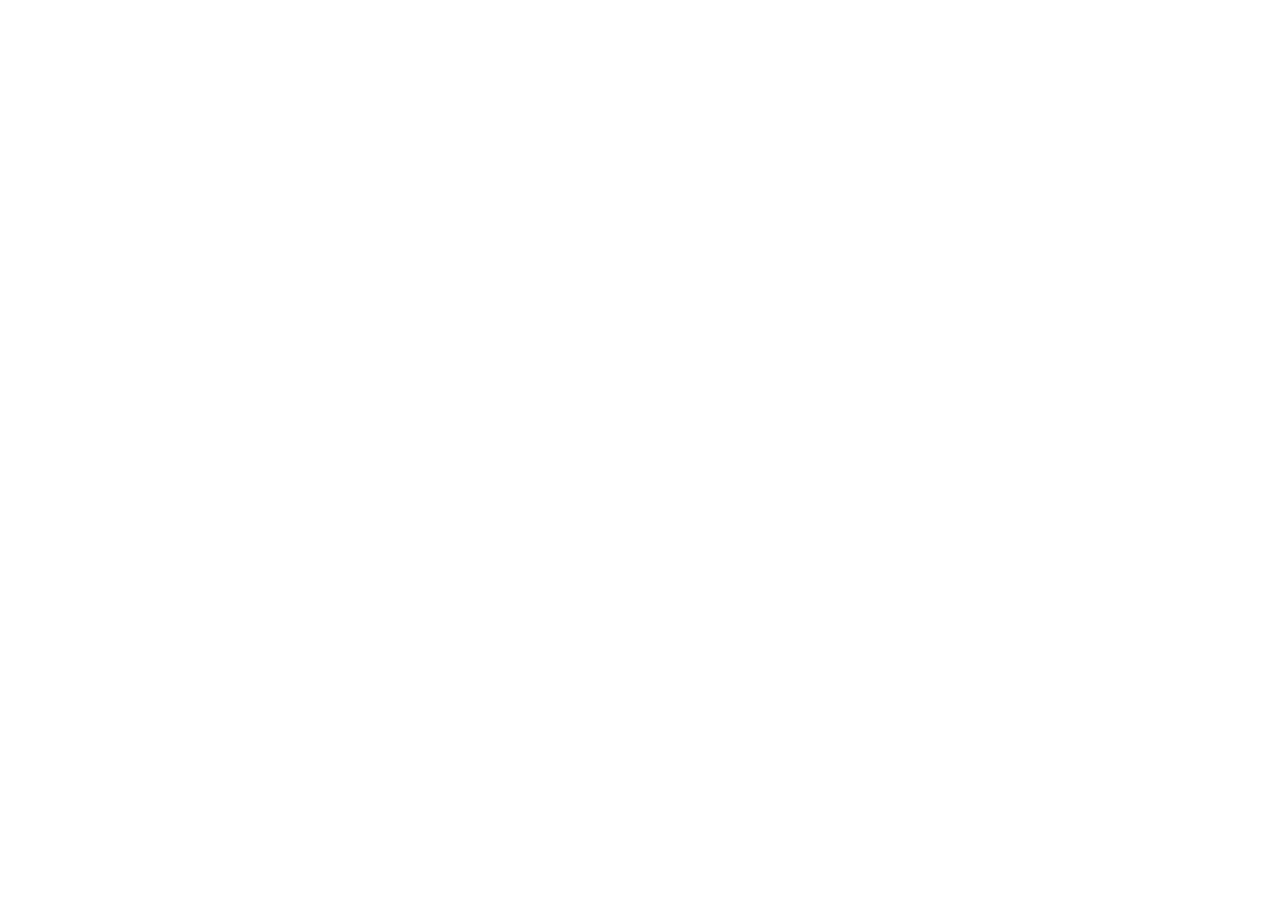
==== index.html @ 313dd2a9 "testes" ====
<!DOCTYPE html>
<html lang="pt-br">

<head>
    <meta charset="UTF-8">
    <meta name="viewport" content="width=device-width, initial-scale=1.0">
    <title>Pimbolas</title>
    <link rel="stylesheet" href="/css/style.css">
</head>

<body>
    <div class="loading">
        <div class="loading-bg"></div>
        <svg class="svg-pimbolas-logo" width="565" height="240" viewBox="0 0 565 240" fill="none"
            xmlns="http://www.w3.org/2000/svg">
            <g id="pimbolas">
                <path id="sublinhado" class="draw-me"
                    d="M495.898 0H503.847L508.433 0.611465L520.968 4.28025L524.943 5.80892L528.612 7.94904L533.198 11.6178L536.561 14.3694L540.535 18.0382L543.592 21.0955L546.65 25.0701L549.096 28.7389L552.459 33.6306L557.045 40.6624L559.796 45.2484L561.631 50.1401L562.854 55.3376L564.382 64.5096V69.4013L560.713 81.3248L558.573 85.2994L554.599 90.1911L553.682 91.414H553.07V92.0255L549.401 94.7771L542.981 98.7516L537.784 100.586L536.561 101.809L536.255 102.42L536.561 105.478L538.089 110.675L540.229 119.541L542.064 127.49L544.204 137.885L545.733 146.752L546.344 152.866V159.592L545.733 169.07L544.204 176.408L541.452 185.58L539.006 192L536.255 196.892L532.892 201.172L529.223 205.452L525.554 209.427L520.662 214.318L515.465 218.293L509.35 222.573L504.459 225.325L499.873 227.771L494.369 229.911L487.949 231.439L477.554 233.274L470.217 233.885H463.491L455.541 233.274L446.675 231.439L438.726 228.994L432.306 225.936L427.108 222.879L423.134 219.822L420.382 217.987L419.465 217.682H417.019L405.707 219.822H399.592L394.395 219.21L383.694 217.682L365.045 214.624L358.013 212.79L348.841 210.038L344.866 207.898H343.032L341.197 209.121L337.529 212.178L330.497 216.764L325.605 219.516L322.548 221.045L313.987 224.102L305.427 225.936L298.395 227.159L290.446 228.076H279.134L268.127 226.242L260.178 224.408L256.815 223.796L254.981 224.713L251.618 228.382L249.783 230.522L245.197 233.885L240.611 236.637L236.637 238.166L227.465 240H223.185L215.541 237.86L209.121 235.72L204.841 232.968L200.866 229.605L198.726 227.465L195.363 222.268L192.306 216.764L191.694 216.153H189.86L188.331 217.376L186.803 219.21L183.134 221.962L177.631 225.325L174.879 226.548L166.624 228.076L164.484 228.382H160.51L155.618 227.159L147.669 224.713L146.14 224.102H143.083L136.968 227.771L132.382 229.605L124.739 231.134L120.153 231.439L114.65 230.522L105.172 227.771L101.503 225.936L97.5287 223.185H95.0828L91.7198 225.019L87.1338 227.465L81.6306 229.299L73.9873 230.828L68.7898 231.439L65.7325 231.134L58.7006 229.299L53.1975 227.465L50.1401 225.936L46.1656 222.879L42.1911 219.21L40.051 216.764L36.6879 211.261L34.8535 206.675L32.7134 194.752L31.4904 186.191L30.5733 175.185L29.6561 168.153L27.8217 144.306L27.2102 129.936L26.9045 120.764L26.293 112.204L25.9873 99.9745L25.0701 98.4459L21.4013 96.9172L17.7325 95.0828L12.8408 91.1083L9.47771 88.3567L7.03185 85.9108L3.97452 81.3248L2.44586 78.2675L1.22293 72.7643L0 66.0382V62.0637L1.8344 54.7261L4.28026 46.7771L5.80892 44.0255L9.17198 39.7452L12.2293 36.9936L16.8153 33.9363L21.0955 31.7962L25.6815 30.2675L33.9363 28.1274L51.3631 24.7643L73.3758 22.0127L83.7707 21.0955L87.7452 20.4841L91.414 20.1783L101.503 19.8726L107.312 20.4841L114.65 21.4013L121.376 22.6242L127.49 24.1529L133.911 26.293L140.637 29.3503L144.917 32.1019L147.975 34.5478L151.032 37.2994L153.478 39.4395L155.618 41.8853L158.064 44.9427L161.427 50.1401L162.955 51.6688L163.567 51.9745L168.764 52.2803L175.185 53.8089L178.242 54.7261H180.688L182.217 53.1975L184.357 48.3057L187.414 40.051L189.248 35.465L192 31.4904L195.363 27.8217L198.42 25.0701L203.312 22.0127L207.287 20.4841L214.93 18.9554L217.07 18.6497H222.268L227.159 19.2611L235.414 21.707H238.166L241.529 19.8726L245.503 17.4268L247.949 16.5096L254.675 15.2866H259.873L263.541 14.9809L268.433 16.2038L273.019 17.7325L277.911 20.7898L281.274 23.2357L282.497 23.8471H284.637L287.083 22.6242L291.669 19.8726L299.006 15.8981L304.51 14.0637L314.599 12.2293L317.656 11.9236H323.771L329.58 13.1465L342.42 17.121L347.312 19.5669L351.592 22.0127L355.261 24.7643L357.707 26.293L359.541 26.5987L363.21 24.7643L367.796 22.0127L372.076 20.7898L380.026 19.2611L385.834 18.9554L391.643 20.1783L398.369 22.3185L402.65 24.4586L406.93 27.8217L409.07 29.3503L411.516 29.6561L417.325 27.8217L425.274 26.293H428.331L435.669 28.1274L443.924 30.879H445.758L447.898 29.0446L450.344 25.6815L454.319 20.7898L458.905 16.2038L462.268 13.4522L467.771 9.78344L472.662 7.03185L480.306 3.66879L485.198 2.14013L495.898 0Z"
                    fill="black" />
                <path id="Vector"
                    d="M496.204 22.6243H502.93L509.045 23.8472L513.631 25.3759L517.3 27.516L520.357 29.9618L524.943 33.9364L527.083 36.0765L532.281 43.7198L536.255 49.5287L539.007 54.1147L540.841 59.0064L541.453 61.758V68.1784L540.536 71.2357L538.701 74.2931L536.561 76.4332L533.504 78.2676L530.446 79.1848H525.555L521.274 77.6561L518.217 75.2103L515.465 72.1529L513.325 68.4841L511.185 63.5924L506.905 57.172L505.071 55.0319V54.4205L503.542 53.809L502.93 53.5033H500.179L498.039 54.7262L496.816 56.5606L496.51 57.4778V61.758L497.427 66.9555L502.013 77.6561L504.153 81.9364L507.516 91.1084L511.185 100.586L514.243 108.841L516.688 117.401L520.969 134.522L522.192 140.637L523.109 147.975L523.415 153.172V159.898L523.109 166.319L522.497 171.21L520.663 177.019L518.523 181.911L515.771 186.803L512.102 191.083L509.657 193.834L507.211 195.975L504.153 198.726L498.65 202.701L493.453 205.758L488.561 207.898L483.975 209.427L477.555 210.65L470.829 211.261H463.491L457.376 210.65L449.733 209.121L444.841 206.981L440.561 204.535L437.198 202.395L432.918 198.726L430.166 194.752L428.943 191.694L428.637 188.026L429.249 184.663L430.778 181.605L433.835 178.548L436.892 177.325L438.421 177.019H442.395L445.758 178.242L452.179 181.605L454.013 182.828L458.905 184.051H464.408L469.606 183.134L473.274 181.605L478.472 178.548L482.141 175.185L485.198 170.905L488.561 164.484L489.784 159.592L490.395 154.089V147.057L489.478 140.026L487.644 132.382L484.586 125.962L483.669 123.516L482.141 123.822L474.497 127.185L467.16 129.936L462.879 131.159H461.962L463.185 136.662L465.325 144L465.631 145.529V149.809L464.714 153.478L462.879 156.841L460.739 159.287L457.988 160.815L456.459 161.427L454.625 161.733H451.567L447.593 160.51L444.841 158.981L442.701 157.147L440.561 153.784L439.338 149.809L437.504 141.86L437.198 140.026V136.968L429.555 139.108L426.803 140.331L426.497 141.248L425.886 149.503L424.969 154.089L423.134 157.758L421.3 159.898L418.243 162.038L416.102 162.955L414.574 163.261H409.988L406.319 161.733L403.567 159.287L401.427 155.006V147.975L402.344 136.051L404.485 115.567L406.319 99.9746L408.459 85.9109L413.045 61.1466L414.268 57.172L416.102 54.1147L417.325 52.5861L420.383 50.4459L423.746 49.223L425.274 48.9173H427.72L431.389 49.8345L434.752 51.9746L436.892 54.7262L438.727 58.395L444.536 73.3759L449.427 86.2166L452.179 93.5542L455.848 105.478L456.765 107.312L458.905 108.229L461.962 107.618L470.523 104.255L473.58 102.726L472.969 101.198L469.3 94.1657L465.937 88.3568L462.879 82.5478L461.351 78.5733L460.128 73.3759L459.822 70.6243V60.8408L460.739 54.4205L461.962 49.8345L465.631 42.8026L468.688 38.5224L472.357 34.2421L476.026 31.1848L480.306 28.4332L484.586 26.2931L489.784 24.1529L496.204 22.6243Z"
                    fill="#FEFEFE" />
                <path id="Vector_2"
                    d="M91.414 42.8025H103.949L113.121 44.0254L118.93 44.9426L123.822 46.4713L128.713 48.6114L132.688 51.0573L136.662 54.4203L140.025 58.3948L142.471 62.3694L144 65.4267L145.834 71.5413L146.446 74.5987L147.363 85.605V90.8025L146.14 99.0573L144.917 104.255L143.389 108.229L140.637 112.815L137.58 116.79L134.522 119.847L129.019 123.822L124.127 126.573L120.764 128.102L107.618 132.382L99.6688 134.522L93.5541 135.745L88.0509 136.357L87.1338 136.662L86.828 141.554V147.669L87.7452 169.07L88.0509 179.465V194.446L86.828 198.42L84.9936 201.478L82.8535 203.924L79.7962 206.064L75.8217 207.592L71.2357 208.51H67.5669L63.8981 207.592L60.8408 205.758L58.0892 203.006L56.2548 199.338L55.3376 195.363L54.1146 184.357L51.9745 164.484L50.4459 144.306L49.5287 120.764L48.9172 113.121V100.28L49.2229 92.9426V86.828L48.6115 77.9617H36.6879L31.4904 76.4331L28.4331 74.9044L25.0701 71.5413L23.2357 67.8726L22.9299 66.9554V61.7579L24.1529 57.4776L26.9045 54.4203L31.7962 51.9745L41.8853 49.2229L53.8089 47.0827L67.8726 45.2484L82.5478 43.7197L91.414 42.8025Z"
                    fill="#FEFEFE" />
                <path id="Vector_3"
                    d="M216.765 41.2739H219.822L224.714 41.8854L228.689 44.0255L231.134 46.4714L232.969 50.1402L233.58 52.586L233.886 55.6434L237.249 155.618L238.778 201.172V204.535L238.166 208.204L236.332 211.873L233.886 214.624L229.606 216.764L226.243 217.376L221.963 216.764L217.682 214.624L215.542 212.484L214.013 209.121L213.096 206.369L212.179 198.115L211.568 186.191L210.65 172.433L210.039 161.427L209.733 158.675L208.816 141.248L208.205 131.771L207.899 129.019L205.759 129.325L202.701 132.688L200.561 135.134L197.81 136.968L193.224 138.497H190.778L185.58 137.274L182.217 135.134L180.689 132.994L180.383 132.076L178.548 131.771L177.326 132.994L176.408 148.28L174.574 193.529L173.963 198.42L172.74 200.866L170.599 203.312L168.154 204.841L164.791 205.758H161.733L158.37 204.841L155.007 203.006L152.867 200.866L151.033 197.809L150.115 195.057L149.81 192.917L149.504 186.497V176.102L149.81 170.293L150.421 152.866L150.727 145.223L151.644 131.465L152.867 108.229L153.478 103.032L154.701 84.3822L155.924 81.0191L157.759 78.5733L160.205 76.4332L163.262 75.2102L164.791 74.9045H167.542L171.517 76.1274L177.02 80.4077L180.383 84.3822L183.134 86.2166L185.58 87.1338H189.861L192.001 86.5223L194.752 83.465L195.975 81.0191L200.256 69.4013L206.982 51.6688L208.51 47.3886L210.345 44.637L212.791 42.4969L214.931 41.5797L216.765 41.2739Z"
                    fill="#FEFEFE" />
                <path id="Vector_4"
                    d="M258.344 38.2166L262.625 38.5223L265.376 39.7452L267.822 41.5796L269.656 43.7197L271.797 48.6115L273.325 54.1146L274.242 62.0637L275.771 76.1274L279.746 106.701L280.051 108.841L282.497 110.369L285.249 110.981L295.644 111.592L302.676 112.815L308.79 114.65L314.905 117.096L319.797 119.541L324.383 122.293L327.746 125.045L331.72 128.713L334.472 131.771L338.446 137.274L341.198 143.083L342.727 148.892L343.032 151.338V158.064L342.115 164.178L339.669 171.516L336.918 177.631L334.472 182.217L331.72 185.885L328.969 188.943L326.523 191.083L324.994 192.306L322.854 194.752L319.797 197.197L314.905 199.643L310.625 201.478L304.816 203.312L298.701 204.535L293.198 205.146L287.695 205.452H284.026L275.465 204.841L267.822 203.312L261.707 201.478L258.956 200.255L257.121 198.726L254.981 194.446L254.064 190.166L253.147 180.382L251.618 161.427L251.007 147.363L249.478 124.127L247.949 99.0573L246.727 81.0191L245.809 65.7325V51.0573L247.032 46.1656L249.172 43.1083L251.313 40.9681L255.593 38.828L258.344 38.2166Z"
                    fill="#FEFEFE" />
                <path id="Vector_5"
                    d="M380.026 41.8853H385.835L389.503 43.1082L392.255 44.9426L394.395 46.777L396.23 49.8343L397.452 52.8916L397.758 54.4203V59.312L396.535 76.7388L395.007 90.4967L392.866 108.229L391.032 125.962L389.809 149.503L388.586 163.567V166.318L395.924 168.764L406.319 170.293L411.21 171.516L414.573 173.656L416.714 176.102L418.242 179.159L418.854 182.216L418.548 186.191L417.325 189.554L415.185 192.611L412.433 195.057L409.07 196.586L406.319 197.197H402.038L390.115 195.974L370.548 192.917L363.21 191.388L359.236 190.166L356.79 188.025L355.261 184.051L354.65 179.771V174.573L356.79 147.974L358.013 135.439L358.624 130.548L359.542 122.599L360.459 112.204L362.293 96.3056L363.516 87.1337L364.739 74.9044L365.656 62.0636L366.573 55.0318L368.102 51.0572L369.937 47.9999L372.994 44.9426L376.663 42.8025L380.026 41.8853Z"
                    fill="#FEFEFE" />
                <path id="Vector_6"
                    d="M315.211 34.5479H323.465L328.357 35.7708L333.249 37.6052L338.14 40.051L341.504 42.4969L344.561 45.2485L346.701 47.3886L350.37 52.8918L352.816 57.7835L354.039 61.758L354.956 67.567V74.2931L354.344 78.8791L353.121 83.1593L350.675 88.051L348.535 91.1084L344.867 95.0829L342.115 97.8345L336.918 101.198L331.109 103.949L326.828 105.478L322.242 106.395H317.656L311.847 105.478L306.344 103.643L299.312 100.28L295.644 97.8345L293.198 95.6944L289.835 91.1084L287.389 85.9109L285.554 80.102L284.637 75.8217L284.332 72.4587V68.7899L284.943 63.8982L286.777 57.4778L289.223 51.6689L291.669 48.3058L294.421 45.2485L298.701 41.8854L302.981 39.1338L308.179 36.3822L311.542 35.1593L315.211 34.5479Z"
                    fill="#FEFEFE" />
                <path id="Vector_7"
                    d="M114.956 139.108H119.542L124.128 140.637L126.574 142.777L128.102 145.223L129.631 148.892L131.465 155.006L132.688 162.956L134.217 174.573L134.523 178.854L134.828 195.057L134.217 199.643L132.994 202.089L129.325 206.064L125.351 208.204L124.128 208.51H118.319L114.344 207.287L111.287 205.147L109.147 202.701L107.618 199.338L106.701 195.363L106.089 189.554L104.255 174.573L103.644 168.764L103.338 158.675V154.089L103.949 149.503L105.172 146.14L107.618 142.777L110.37 140.943L114.039 139.414L114.956 139.108Z"
                    fill="#FEFEFE" />
                <path id="Vector_8"
                    d="M96.6123 67.5669L101.198 67.8726L105.173 69.0956L108.536 70.93L112.205 74.293L114.345 77.6561L115.873 82.2421V88.6624L114.651 92.637L113.428 95.0828L110.676 98.4459L107.924 100.586L104.867 102.115L101.81 103.032L97.5295 103.338L93.8607 102.726L89.8862 101.197L87.1346 99.6688L84.383 97.2229L81.6314 92.9427L80.4085 89.2739L80.1028 87.4395V83.465L81.02 79.4905L83.1601 75.2102L85.9117 72.1529L88.6633 70.0128L92.0264 68.4841L94.1665 67.8726L96.6123 67.5669Z"
                    fill="black" />
                <path id="Vector_9"
                    d="M290.14 137.58H294.42L299.312 138.803L302.675 140.637L305.121 142.777L307.261 145.223L309.401 149.503L310.318 153.478V156.841L309.401 161.121L307.261 165.401L304.509 168.459L301.758 170.599L298.395 172.127L293.503 173.045L289.223 172.739L285.248 171.516L281.579 169.376L278.216 166.013L276.076 162.344L274.853 157.758V152.866L276.076 148.28L277.911 144.917L280.968 141.554L284.331 139.414L287.388 138.191L290.14 137.58Z"
                    fill="black" />
                <path id="Vector_10"
                    d="M318.574 56.5605L321.937 56.8663L325.3 58.0892L328.051 59.9236L330.192 62.3695L331.72 65.7325L332.332 68.4841V71.5414L331.415 75.2102L329.886 77.9618L327.44 80.7134L324.383 82.5478L321.325 83.465H316.739L312.765 82.2421L309.708 80.1019L307.567 77.6561L306.039 74.5988L305.427 72.1529V68.7898L306.344 65.1211L307.873 62.3695L310.013 59.9236L313.376 57.7835L316.128 56.8663L318.574 56.5605Z"
                    fill="black" />
                <path id="Vector_11"
                    d="M426.802 93.0254H431.694L434.752 94.2483L437.503 96.6942L439.032 99.14L439.643 101.28V105.56L438.42 108.618L436.586 111.064L434.14 112.898L432 113.815H427.108L424.051 112.592L421.605 110.452L419.771 107.701L419.159 105.866V100.669L420.382 97.6114L422.522 95.1655L424.968 93.6369L426.802 93.0254Z"
                    fill="black" />
            </g>
        </svg>
    </div>

    <script src="https://cdn.jsdelivr.net/npm/gsap@3.14.1/dist/gsap.min.js"></script>
    <script src="https://cdn.jsdelivr.net/npm/gsap@3.14.1/dist/DrawSVGPlugin.min.js"></script>
    <script src="https://unpkg.com/lenis@1.3.17/dist/lenis.min.js"></script> 
    <script src="/js/index.js"></script>
    <script src="/js/gsap.js"></script>
</body>

</html>
---- css/style.css ----
* {
    margin: 0;
    padding: 0;
    box-sizing: border-box;
}

:root {
    --blue-base: #1e7bc6;
}

.loading {
    width: 100%;
    height: 100%;
    position: fixed;
    z-index: 1000;
    background-color: var(--blue-base);
    display: flex;
    align-items: center;
    justify-content: center;
    overflow: hidden;
}

/* camada do fundo */
.loading-bg {
    position: absolute;
    inset: 0;
    background-image: url("/img/balls-pattern.png");
    background-repeat: repeat;
    background-size: 2000px 2000px; /* ajuste conforme o pattern */
    opacity: 0.15;
    animation: bg-scroll 20s linear infinite;
    z-index: 0;
}

/* SVG sempre acima */
.svg-pimbolas-logo {
    position: relative;
    z-index: 1;
}

@keyframes bg-scroll {
    from { background-position: 0 0; }
    to   { background-position: 0 4000px; }
}

@keyframes fade-out {
    from {opacity: 1;}
    to {opacity: 0;}
}

.fade-out {
    animation: fade-out 1s ease;
}

.hidden {
    display: none;
}
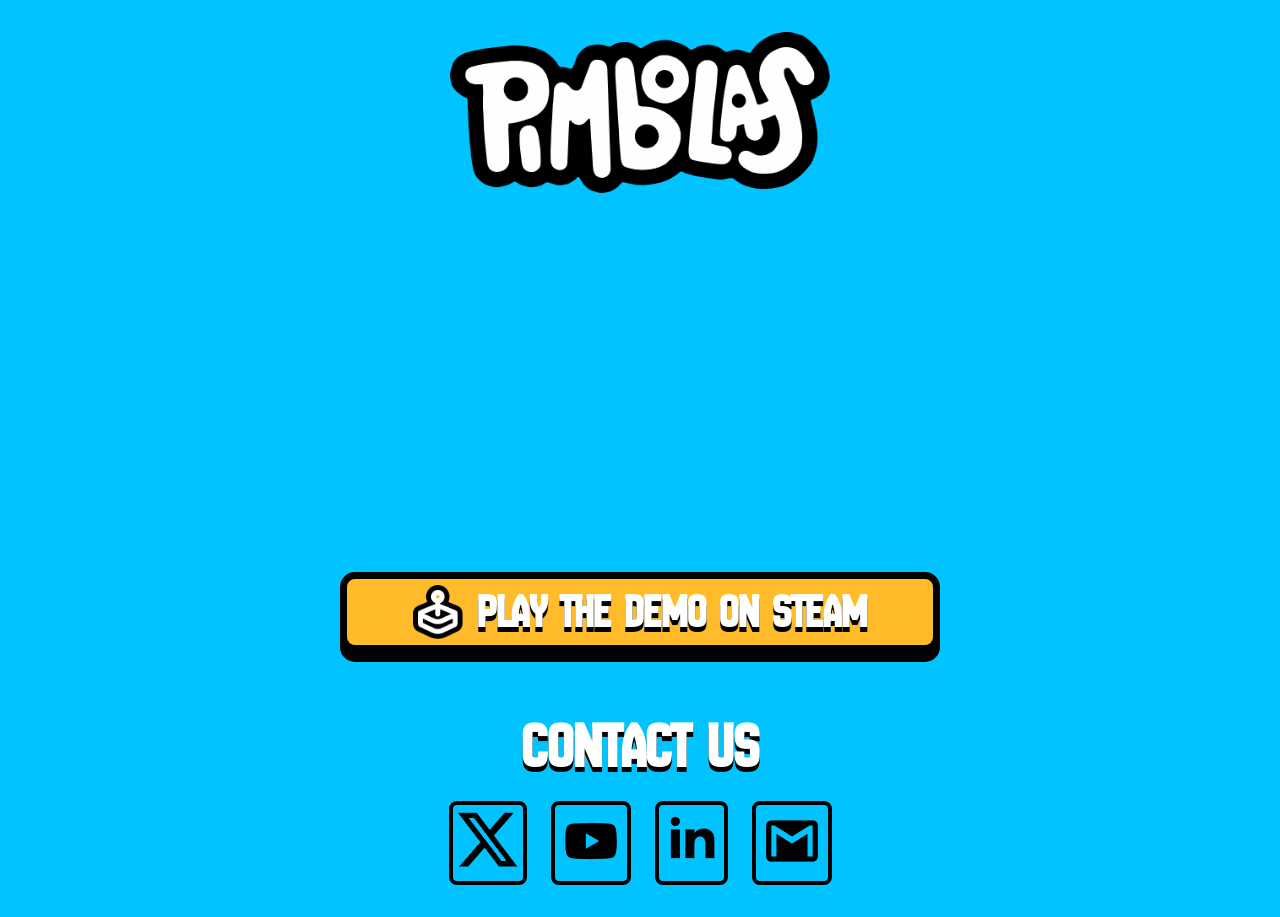
==== commit c32400c9: "Feat: site structure done" ====
--- a/index.html
+++ b/index.html
@@ -1,5 +1,5 @@
 <!DOCTYPE html>
-<html lang="pt-br">
+<html lang="en">
 
 <head>
     <meta charset="UTF-8">
@@ -9,56 +9,52 @@
 </head>
 
 <body>
-    <div class="loading">
-        <div class="loading-bg"></div>
-        <svg class="svg-pimbolas-logo" width="565" height="240" viewBox="0 0 565 240" fill="none"
-            xmlns="http://www.w3.org/2000/svg">
-            <g id="pimbolas">
-                <path id="sublinhado" class="draw-me"
-                    d="M495.898 0H503.847L508.433 0.611465L520.968 4.28025L524.943 5.80892L528.612 7.94904L533.198 11.6178L536.561 14.3694L540.535 18.0382L543.592 21.0955L546.65 25.0701L549.096 28.7389L552.459 33.6306L557.045 40.6624L559.796 45.2484L561.631 50.1401L562.854 55.3376L564.382 64.5096V69.4013L560.713 81.3248L558.573 85.2994L554.599 90.1911L553.682 91.414H553.07V92.0255L549.401 94.7771L542.981 98.7516L537.784 100.586L536.561 101.809L536.255 102.42L536.561 105.478L538.089 110.675L540.229 119.541L542.064 127.49L544.204 137.885L545.733 146.752L546.344 152.866V159.592L545.733 169.07L544.204 176.408L541.452 185.58L539.006 192L536.255 196.892L532.892 201.172L529.223 205.452L525.554 209.427L520.662 214.318L515.465 218.293L509.35 222.573L504.459 225.325L499.873 227.771L494.369 229.911L487.949 231.439L477.554 233.274L470.217 233.885H463.491L455.541 233.274L446.675 231.439L438.726 228.994L432.306 225.936L427.108 222.879L423.134 219.822L420.382 217.987L419.465 217.682H417.019L405.707 219.822H399.592L394.395 219.21L383.694 217.682L365.045 214.624L358.013 212.79L348.841 210.038L344.866 207.898H343.032L341.197 209.121L337.529 212.178L330.497 216.764L325.605 219.516L322.548 221.045L313.987 224.102L305.427 225.936L298.395 227.159L290.446 228.076H279.134L268.127 226.242L260.178 224.408L256.815 223.796L254.981 224.713L251.618 228.382L249.783 230.522L245.197 233.885L240.611 236.637L236.637 238.166L227.465 240H223.185L215.541 237.86L209.121 235.72L204.841 232.968L200.866 229.605L198.726 227.465L195.363 222.268L192.306 216.764L191.694 216.153H189.86L188.331 217.376L186.803 219.21L183.134 221.962L177.631 225.325L174.879 226.548L166.624 228.076L164.484 228.382H160.51L155.618 227.159L147.669 224.713L146.14 224.102H143.083L136.968 227.771L132.382 229.605L124.739 231.134L120.153 231.439L114.65 230.522L105.172 227.771L101.503 225.936L97.5287 223.185H95.0828L91.7198 225.019L87.1338 227.465L81.6306 229.299L73.9873 230.828L68.7898 231.439L65.7325 231.134L58.7006 229.299L53.1975 227.465L50.1401 225.936L46.1656 222.879L42.1911 219.21L40.051 216.764L36.6879 211.261L34.8535 206.675L32.7134 194.752L31.4904 186.191L30.5733 175.185L29.6561 168.153L27.8217 144.306L27.2102 129.936L26.9045 120.764L26.293 112.204L25.9873 99.9745L25.0701 98.4459L21.4013 96.9172L17.7325 95.0828L12.8408 91.1083L9.47771 88.3567L7.03185 85.9108L3.97452 81.3248L2.44586 78.2675L1.22293 72.7643L0 66.0382V62.0637L1.8344 54.7261L4.28026 46.7771L5.80892 44.0255L9.17198 39.7452L12.2293 36.9936L16.8153 33.9363L21.0955 31.7962L25.6815 30.2675L33.9363 28.1274L51.3631 24.7643L73.3758 22.0127L83.7707 21.0955L87.7452 20.4841L91.414 20.1783L101.503 19.8726L107.312 20.4841L114.65 21.4013L121.376 22.6242L127.49 24.1529L133.911 26.293L140.637 29.3503L144.917 32.1019L147.975 34.5478L151.032 37.2994L153.478 39.4395L155.618 41.8853L158.064 44.9427L161.427 50.1401L162.955 51.6688L163.567 51.9745L168.764 52.2803L175.185 53.8089L178.242 54.7261H180.688L182.217 53.1975L184.357 48.3057L187.414 40.051L189.248 35.465L192 31.4904L195.363 27.8217L198.42 25.0701L203.312 22.0127L207.287 20.4841L214.93 18.9554L217.07 18.6497H222.268L227.159 19.2611L235.414 21.707H238.166L241.529 19.8726L245.503 17.4268L247.949 16.5096L254.675 15.2866H259.873L263.541 14.9809L268.433 16.2038L273.019 17.7325L277.911 20.7898L281.274 23.2357L282.497 23.8471H284.637L287.083 22.6242L291.669 19.8726L299.006 15.8981L304.51 14.0637L314.599 12.2293L317.656 11.9236H323.771L329.58 13.1465L342.42 17.121L347.312 19.5669L351.592 22.0127L355.261 24.7643L357.707 26.293L359.541 26.5987L363.21 24.7643L367.796 22.0127L372.076 20.7898L380.026 19.2611L385.834 18.9554L391.643 20.1783L398.369 22.3185L402.65 24.4586L406.93 27.8217L409.07 29.3503L411.516 29.6561L417.325 27.8217L425.274 26.293H428.331L435.669 28.1274L443.924 30.879H445.758L447.898 29.0446L450.344 25.6815L454.319 20.7898L458.905 16.2038L462.268 13.4522L467.771 9.78344L472.662 7.03185L480.306 3.66879L485.198 2.14013L495.898 0Z"
-                    fill="black" />
-                <path id="Vector"
-                    d="M496.204 22.6243H502.93L509.045 23.8472L513.631 25.3759L517.3 27.516L520.357 29.9618L524.943 33.9364L527.083 36.0765L532.281 43.7198L536.255 49.5287L539.007 54.1147L540.841 59.0064L541.453 61.758V68.1784L540.536 71.2357L538.701 74.2931L536.561 76.4332L533.504 78.2676L530.446 79.1848H525.555L521.274 77.6561L518.217 75.2103L515.465 72.1529L513.325 68.4841L511.185 63.5924L506.905 57.172L505.071 55.0319V54.4205L503.542 53.809L502.93 53.5033H500.179L498.039 54.7262L496.816 56.5606L496.51 57.4778V61.758L497.427 66.9555L502.013 77.6561L504.153 81.9364L507.516 91.1084L511.185 100.586L514.243 108.841L516.688 117.401L520.969 134.522L522.192 140.637L523.109 147.975L523.415 153.172V159.898L523.109 166.319L522.497 171.21L520.663 177.019L518.523 181.911L515.771 186.803L512.102 191.083L509.657 193.834L507.211 195.975L504.153 198.726L498.65 202.701L493.453 205.758L488.561 207.898L483.975 209.427L477.555 210.65L470.829 211.261H463.491L457.376 210.65L449.733 209.121L444.841 206.981L440.561 204.535L437.198 202.395L432.918 198.726L430.166 194.752L428.943 191.694L428.637 188.026L429.249 184.663L430.778 181.605L433.835 178.548L436.892 177.325L438.421 177.019H442.395L445.758 178.242L452.179 181.605L454.013 182.828L458.905 184.051H464.408L469.606 183.134L473.274 181.605L478.472 178.548L482.141 175.185L485.198 170.905L488.561 164.484L489.784 159.592L490.395 154.089V147.057L489.478 140.026L487.644 132.382L484.586 125.962L483.669 123.516L482.141 123.822L474.497 127.185L467.16 129.936L462.879 131.159H461.962L463.185 136.662L465.325 144L465.631 145.529V149.809L464.714 153.478L462.879 156.841L460.739 159.287L457.988 160.815L456.459 161.427L454.625 161.733H451.567L447.593 160.51L444.841 158.981L442.701 157.147L440.561 153.784L439.338 149.809L437.504 141.86L437.198 140.026V136.968L429.555 139.108L426.803 140.331L426.497 141.248L425.886 149.503L424.969 154.089L423.134 157.758L421.3 159.898L418.243 162.038L416.102 162.955L414.574 163.261H409.988L406.319 161.733L403.567 159.287L401.427 155.006V147.975L402.344 136.051L404.485 115.567L406.319 99.9746L408.459 85.9109L413.045 61.1466L414.268 57.172L416.102 54.1147L417.325 52.5861L420.383 50.4459L423.746 49.223L425.274 48.9173H427.72L431.389 49.8345L434.752 51.9746L436.892 54.7262L438.727 58.395L444.536 73.3759L449.427 86.2166L452.179 93.5542L455.848 105.478L456.765 107.312L458.905 108.229L461.962 107.618L470.523 104.255L473.58 102.726L472.969 101.198L469.3 94.1657L465.937 88.3568L462.879 82.5478L461.351 78.5733L460.128 73.3759L459.822 70.6243V60.8408L460.739 54.4205L461.962 49.8345L465.631 42.8026L468.688 38.5224L472.357 34.2421L476.026 31.1848L480.306 28.4332L484.586 26.2931L489.784 24.1529L496.204 22.6243Z"
-                    fill="#FEFEFE" />
-                <path id="Vector_2"
-                    d="M91.414 42.8025H103.949L113.121 44.0254L118.93 44.9426L123.822 46.4713L128.713 48.6114L132.688 51.0573L136.662 54.4203L140.025 58.3948L142.471 62.3694L144 65.4267L145.834 71.5413L146.446 74.5987L147.363 85.605V90.8025L146.14 99.0573L144.917 104.255L143.389 108.229L140.637 112.815L137.58 116.79L134.522 119.847L129.019 123.822L124.127 126.573L120.764 128.102L107.618 132.382L99.6688 134.522L93.5541 135.745L88.0509 136.357L87.1338 136.662L86.828 141.554V147.669L87.7452 169.07L88.0509 179.465V194.446L86.828 198.42L84.9936 201.478L82.8535 203.924L79.7962 206.064L75.8217 207.592L71.2357 208.51H67.5669L63.8981 207.592L60.8408 205.758L58.0892 203.006L56.2548 199.338L55.3376 195.363L54.1146 184.357L51.9745 164.484L50.4459 144.306L49.5287 120.764L48.9172 113.121V100.28L49.2229 92.9426V86.828L48.6115 77.9617H36.6879L31.4904 76.4331L28.4331 74.9044L25.0701 71.5413L23.2357 67.8726L22.9299 66.9554V61.7579L24.1529 57.4776L26.9045 54.4203L31.7962 51.9745L41.8853 49.2229L53.8089 47.0827L67.8726 45.2484L82.5478 43.7197L91.414 42.8025Z"
-                    fill="#FEFEFE" />
-                <path id="Vector_3"
-                    d="M216.765 41.2739H219.822L224.714 41.8854L228.689 44.0255L231.134 46.4714L232.969 50.1402L233.58 52.586L233.886 55.6434L237.249 155.618L238.778 201.172V204.535L238.166 208.204L236.332 211.873L233.886 214.624L229.606 216.764L226.243 217.376L221.963 216.764L217.682 214.624L215.542 212.484L214.013 209.121L213.096 206.369L212.179 198.115L211.568 186.191L210.65 172.433L210.039 161.427L209.733 158.675L208.816 141.248L208.205 131.771L207.899 129.019L205.759 129.325L202.701 132.688L200.561 135.134L197.81 136.968L193.224 138.497H190.778L185.58 137.274L182.217 135.134L180.689 132.994L180.383 132.076L178.548 131.771L177.326 132.994L176.408 148.28L174.574 193.529L173.963 198.42L172.74 200.866L170.599 203.312L168.154 204.841L164.791 205.758H161.733L158.37 204.841L155.007 203.006L152.867 200.866L151.033 197.809L150.115 195.057L149.81 192.917L149.504 186.497V176.102L149.81 170.293L150.421 152.866L150.727 145.223L151.644 131.465L152.867 108.229L153.478 103.032L154.701 84.3822L155.924 81.0191L157.759 78.5733L160.205 76.4332L163.262 75.2102L164.791 74.9045H167.542L171.517 76.1274L177.02 80.4077L180.383 84.3822L183.134 86.2166L185.58 87.1338H189.861L192.001 86.5223L194.752 83.465L195.975 81.0191L200.256 69.4013L206.982 51.6688L208.51 47.3886L210.345 44.637L212.791 42.4969L214.931 41.5797L216.765 41.2739Z"
-                    fill="#FEFEFE" />
-                <path id="Vector_4"
-                    d="M258.344 38.2166L262.625 38.5223L265.376 39.7452L267.822 41.5796L269.656 43.7197L271.797 48.6115L273.325 54.1146L274.242 62.0637L275.771 76.1274L279.746 106.701L280.051 108.841L282.497 110.369L285.249 110.981L295.644 111.592L302.676 112.815L308.79 114.65L314.905 117.096L319.797 119.541L324.383 122.293L327.746 125.045L331.72 128.713L334.472 131.771L338.446 137.274L341.198 143.083L342.727 148.892L343.032 151.338V158.064L342.115 164.178L339.669 171.516L336.918 177.631L334.472 182.217L331.72 185.885L328.969 188.943L326.523 191.083L324.994 192.306L322.854 194.752L319.797 197.197L314.905 199.643L310.625 201.478L304.816 203.312L298.701 204.535L293.198 205.146L287.695 205.452H284.026L275.465 204.841L267.822 203.312L261.707 201.478L258.956 200.255L257.121 198.726L254.981 194.446L254.064 190.166L253.147 180.382L251.618 161.427L251.007 147.363L249.478 124.127L247.949 99.0573L246.727 81.0191L245.809 65.7325V51.0573L247.032 46.1656L249.172 43.1083L251.313 40.9681L255.593 38.828L258.344 38.2166Z"
-                    fill="#FEFEFE" />
-                <path id="Vector_5"
-                    d="M380.026 41.8853H385.835L389.503 43.1082L392.255 44.9426L394.395 46.777L396.23 49.8343L397.452 52.8916L397.758 54.4203V59.312L396.535 76.7388L395.007 90.4967L392.866 108.229L391.032 125.962L389.809 149.503L388.586 163.567V166.318L395.924 168.764L406.319 170.293L411.21 171.516L414.573 173.656L416.714 176.102L418.242 179.159L418.854 182.216L418.548 186.191L417.325 189.554L415.185 192.611L412.433 195.057L409.07 196.586L406.319 197.197H402.038L390.115 195.974L370.548 192.917L363.21 191.388L359.236 190.166L356.79 188.025L355.261 184.051L354.65 179.771V174.573L356.79 147.974L358.013 135.439L358.624 130.548L359.542 122.599L360.459 112.204L362.293 96.3056L363.516 87.1337L364.739 74.9044L365.656 62.0636L366.573 55.0318L368.102 51.0572L369.937 47.9999L372.994 44.9426L376.663 42.8025L380.026 41.8853Z"
-                    fill="#FEFEFE" />
-                <path id="Vector_6"
-                    d="M315.211 34.5479H323.465L328.357 35.7708L333.249 37.6052L338.14 40.051L341.504 42.4969L344.561 45.2485L346.701 47.3886L350.37 52.8918L352.816 57.7835L354.039 61.758L354.956 67.567V74.2931L354.344 78.8791L353.121 83.1593L350.675 88.051L348.535 91.1084L344.867 95.0829L342.115 97.8345L336.918 101.198L331.109 103.949L326.828 105.478L322.242 106.395H317.656L311.847 105.478L306.344 103.643L299.312 100.28L295.644 97.8345L293.198 95.6944L289.835 91.1084L287.389 85.9109L285.554 80.102L284.637 75.8217L284.332 72.4587V68.7899L284.943 63.8982L286.777 57.4778L289.223 51.6689L291.669 48.3058L294.421 45.2485L298.701 41.8854L302.981 39.1338L308.179 36.3822L311.542 35.1593L315.211 34.5479Z"
-                    fill="#FEFEFE" />
-                <path id="Vector_7"
-                    d="M114.956 139.108H119.542L124.128 140.637L126.574 142.777L128.102 145.223L129.631 148.892L131.465 155.006L132.688 162.956L134.217 174.573L134.523 178.854L134.828 195.057L134.217 199.643L132.994 202.089L129.325 206.064L125.351 208.204L124.128 208.51H118.319L114.344 207.287L111.287 205.147L109.147 202.701L107.618 199.338L106.701 195.363L106.089 189.554L104.255 174.573L103.644 168.764L103.338 158.675V154.089L103.949 149.503L105.172 146.14L107.618 142.777L110.37 140.943L114.039 139.414L114.956 139.108Z"
-                    fill="#FEFEFE" />
-                <path id="Vector_8"
-                    d="M96.6123 67.5669L101.198 67.8726L105.173 69.0956L108.536 70.93L112.205 74.293L114.345 77.6561L115.873 82.2421V88.6624L114.651 92.637L113.428 95.0828L110.676 98.4459L107.924 100.586L104.867 102.115L101.81 103.032L97.5295 103.338L93.8607 102.726L89.8862 101.197L87.1346 99.6688L84.383 97.2229L81.6314 92.9427L80.4085 89.2739L80.1028 87.4395V83.465L81.02 79.4905L83.1601 75.2102L85.9117 72.1529L88.6633 70.0128L92.0264 68.4841L94.1665 67.8726L96.6123 67.5669Z"
-                    fill="black" />
-                <path id="Vector_9"
-                    d="M290.14 137.58H294.42L299.312 138.803L302.675 140.637L305.121 142.777L307.261 145.223L309.401 149.503L310.318 153.478V156.841L309.401 161.121L307.261 165.401L304.509 168.459L301.758 170.599L298.395 172.127L293.503 173.045L289.223 172.739L285.248 171.516L281.579 169.376L278.216 166.013L276.076 162.344L274.853 157.758V152.866L276.076 148.28L277.911 144.917L280.968 141.554L284.331 139.414L287.388 138.191L290.14 137.58Z"
-                    fill="black" />
-                <path id="Vector_10"
-                    d="M318.574 56.5605L321.937 56.8663L325.3 58.0892L328.051 59.9236L330.192 62.3695L331.72 65.7325L332.332 68.4841V71.5414L331.415 75.2102L329.886 77.9618L327.44 80.7134L324.383 82.5478L321.325 83.465H316.739L312.765 82.2421L309.708 80.1019L307.567 77.6561L306.039 74.5988L305.427 72.1529V68.7898L306.344 65.1211L307.873 62.3695L310.013 59.9236L313.376 57.7835L316.128 56.8663L318.574 56.5605Z"
-                    fill="black" />
-                <path id="Vector_11"
-                    d="M426.802 93.0254H431.694L434.752 94.2483L437.503 96.6942L439.032 99.14L439.643 101.28V105.56L438.42 108.618L436.586 111.064L434.14 112.898L432 113.815H427.108L424.051 112.592L421.605 110.452L419.771 107.701L419.159 105.866V100.669L420.382 97.6114L422.522 95.1655L424.968 93.6369L426.802 93.0254Z"
-                    fill="black" />
-            </g>
-        </svg>
-    </div>
+    <main>
+        <header>
+            <img class="game-logo" src="/img/Logo.png" alt="Pimbolas Logo" title="Pimbolas Logo">
+        </header>
 
-    <script src="https://cdn.jsdelivr.net/npm/gsap@3.14.1/dist/gsap.min.js"></script>
-    <script src="https://cdn.jsdelivr.net/npm/gsap@3.14.1/dist/DrawSVGPlugin.min.js"></script>
-    <script src="https://unpkg.com/lenis@1.3.17/dist/lenis.min.js"></script> 
-    <script src="/js/index.js"></script>
-    <script src="/js/gsap.js"></script>
+        <section class="trailer">
+            <iframe width="600" height="315" src="https://www.youtube.com/embed/5FfXYFrRjEk?si=cU6283BpfGiCibZz"
+                title="YouTube video player" frameborder="0"
+                allow="accelerometer; autoplay; clipboard-write; encrypted-media; gyroscope; picture-in-picture; web-share"
+                referrerpolicy="strict-origin-when-cross-origin" allowfullscreen></iframe>
+
+            <button class="btn-play">
+                <img src="/img/game-icon.png" alt="Game Icon" title="Game Icon">
+                <h2>Play the demo on steam</h2>
+            </button>
+        </section>
+
+        <section class="contact">
+            <h2 class="title-h2">Contact us</h2>
+            <div class="social-media">
+                <div class="social-media-btn">
+                    <a href="">
+                        <img src="/img/Group.png" alt="Twitter" title="twitter">
+                    </a>
+                </div>
+
+                <div class="social-media-btn">
+                    <a href="">
+                        <img src="/img/mdi_youtube.png" alt="Youtube Channel" title="Youtube Channel">
+                    </a>
+                </div>
+
+                <div class="social-media-btn">
+                    <a href="">
+                        <img src="/img/ri_linkedin-fill.png" alt="Linkedin" title="Linkedin">
+                    </a>
+                </div>
+
+                <div class="social-media-btn">
+                    <a href="">
+                        <img src="/img/mdi_gmail.png" alt="Gmail" title="Gmail">
+                    </a>
+                </div>
+            </div>
+        </section>
+    </main>
 </body>
 
 </html>
--- a/css/style.css
+++ b/css/style.css
@@ -2,56 +2,90 @@
     margin: 0;
     padding: 0;
     box-sizing: border-box;
+    font-family: pimbolas, Arial;
 }
 
 :root {
-    --blue-base: #1e7bc6;
+    --primary-bg-color: #00C3FF; 
+    --button-highlight: #FFBB2A;
 }
 
-.loading {
-    width: 100%;
-    height: 100%;
-    position: fixed;
-    z-index: 1000;
-    background-color: var(--blue-base);
+/* Game's Font */
+
+@font-face {
+  font-family: pimbolas;
+  src: url(/fonts/NewAmsterdam-Regular.ttf);
+}
+
+body {
+    background-color: var(--primary-bg-color);
+}
+
+main {
+    display: flex;
+    flex-direction: column;
+    align-items: center;
+    justify-content: center;
+}
+
+header {
+    margin-top: 2em;
+}
+
+.game-logo {
+    width: 380px;
+}
+
+.trailer {
+    margin: 2.5em auto;
+    display: flex;
+    flex-direction: column;
+}
+
+.btn-play {
+    margin-top: 1.5em;
     display: flex;
     align-items: center;
     justify-content: center;
-    overflow: hidden;
+    gap: 1em;
+    border-radius: 15px;
+    border: 7px solid #000;
+    filter: drop-shadow(0px 10px 0px #000000);
+    background-color: var(--button-highlight);
+    padding: 5px 12px;
 }
 
-/* camada do fundo */
-.loading-bg {
-    position: absolute;
-    inset: 0;
-    background-image: url("/img/balls-pattern.png");
-    background-repeat: repeat;
-    background-size: 2000px 2000px; /* ajuste conforme o pattern */
-    opacity: 0.15;
-    animation: bg-scroll 20s linear infinite;
-    z-index: 0;
+.btn-play > h2 {
+    color: #fff;
+    text-shadow: 0px 5px 0px #000000;
+    font-size: 3.5em;
 }
 
-/* SVG sempre acima */
-.svg-pimbolas-logo {
-    position: relative;
-    z-index: 1;
+.btn-play > img {
+    width: 50px;
 }
 
-@keyframes bg-scroll {
-    from { background-position: 0 0; }
-    to   { background-position: 0 4000px; }
+.contact {
+    display: flex;
+    flex-direction: column;
+    align-items: center;
+    margin-top: 1em;
 }
 
-@keyframes fade-out {
-    from {opacity: 1;}
-    to {opacity: 0;}
+.title-h2 {
+    font-size: 4em;
+    color: #fff;
+    text-shadow: 0px 5px 0px #000000;
 }
 
-.fade-out {
-    animation: fade-out 1s ease;
+.social-media {
+    margin: 1em auto 2em;
+    display: flex;
+    gap: 1.5em;
 }
 
-.hidden {
-    display: none;
-}
+.social-media-btn {
+    border: 4px solid #000;
+    border-radius: 8px;
+    padding: 5px;
+}
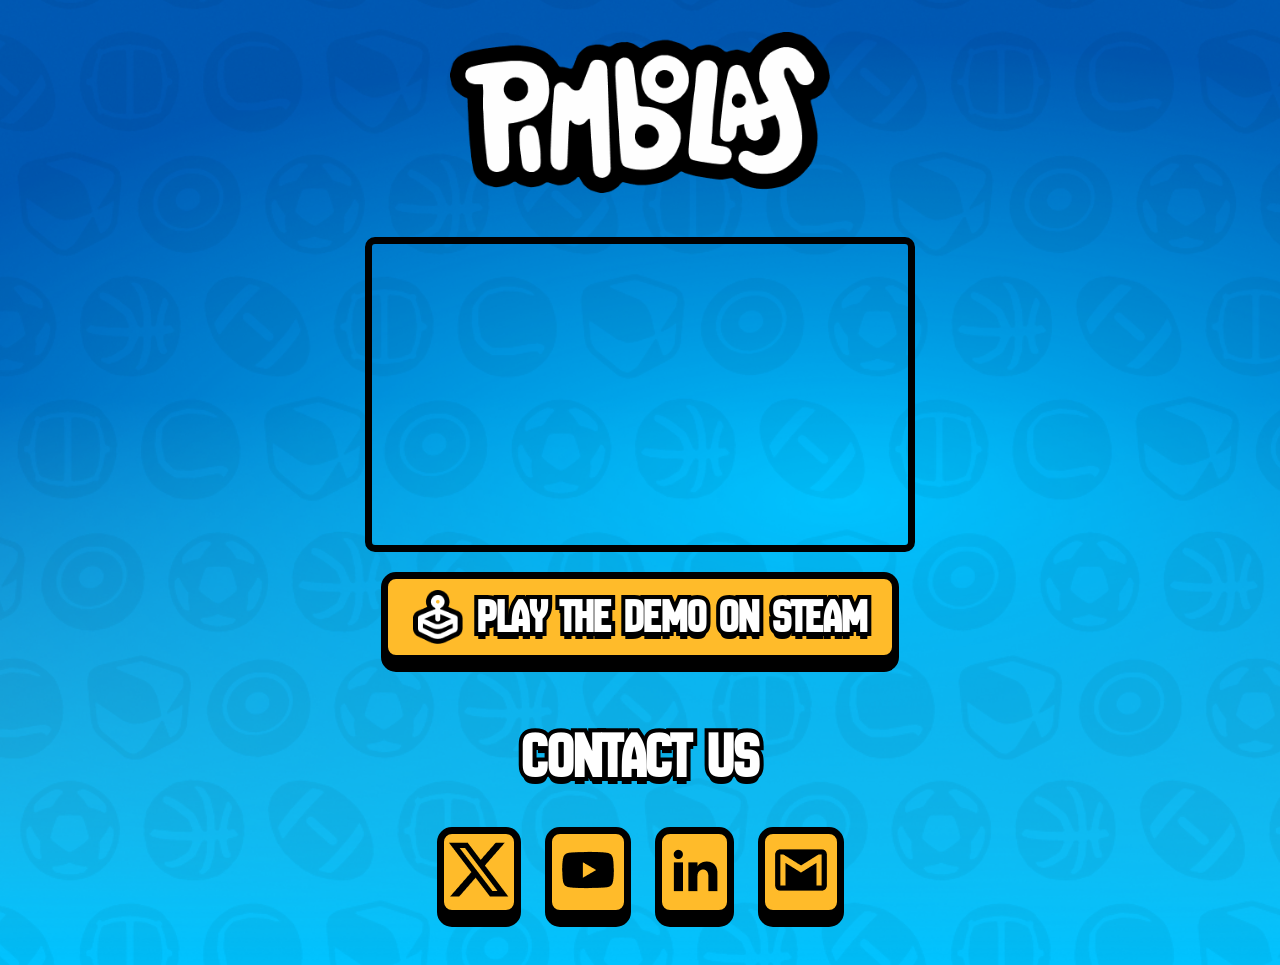
==== commit 9a1af3f0: "Feat: site links" ====
--- a/index.html
+++ b/index.html
@@ -20,35 +20,37 @@
                 allow="accelerometer; autoplay; clipboard-write; encrypted-media; gyroscope; picture-in-picture; web-share"
                 referrerpolicy="strict-origin-when-cross-origin" allowfullscreen></iframe>
 
-            <button class="btn-play">
-                <img src="/img/game-icon.png" alt="Game Icon" title="Game Icon">
-                <h2>Play the demo on steam</h2>
-            </button>
+            <a class="no-link" href="https://store.steampowered.com/app/4163970/Pimbolas_Demo/" target="_blank">
+                <button class="btn-play">
+                    <img src="/img/game-icon.png" alt="Game Icon" title="Game Icon">
+                    <h2>Play the demo on steam</h2>
+                </button>
+            </a>
         </section>
 
         <section class="contact">
             <h2 class="title-h2">Contact us</h2>
             <div class="social-media">
                 <div class="social-media-btn">
-                    <a href="">
+                    <a class="no-link" href="https://x.com/NanoKnightStdio" target="_blank">
                         <img src="/img/Group.png" alt="Twitter" title="twitter">
                     </a>
                 </div>
 
                 <div class="social-media-btn">
-                    <a href="">
+                    <a class="no-link" href="https://www.youtube.com/@nanoknightstudio" target="_blank">
                         <img src="/img/mdi_youtube.png" alt="Youtube Channel" title="Youtube Channel">
                     </a>
                 </div>
 
                 <div class="social-media-btn">
-                    <a href="">
+                    <a class="no-link" href="https://www.linkedin.com/company/nano-knight-studio/" target="_blank">
                         <img src="/img/ri_linkedin-fill.png" alt="Linkedin" title="Linkedin">
                     </a>
                 </div>
 
                 <div class="social-media-btn">
-                    <a href="">
+                    <a class="no-link" href="mailto:nanoknight.studio@gmail.com" target="_blank">
                         <img src="/img/mdi_gmail.png" alt="Gmail" title="Gmail">
                     </a>
                 </div>
--- a/css/style.css
+++ b/css/style.css
@@ -6,22 +6,41 @@
 }
 
 :root {
-    --primary-bg-color: #00C3FF; 
+    --primary-bg-color: #00C3FF;
     --button-highlight: #FFBB2A;
 }
 
 /* Game's Font */
 
 @font-face {
-  font-family: pimbolas;
-  src: url(/fonts/NewAmsterdam-Regular.ttf);
+    font-family: pimbolas;
+    src: url(/fonts/NewAmsterdam-Regular.ttf);
 }
 
 body {
     background-color: var(--primary-bg-color);
+    position: relative;
+    background-image: url('/img/fade.png');
+    background-size: cover;
+    background-repeat: no-repeat;
+    overflow-x: hidden;
+}
+
+body::before {
+    content: '';
+    position: fixed;
+    inset: -20%;
+    background-image: url('/img/background.png');
+    background-size: cover;
+    opacity: .5;
+    z-index: 0;
+    will-change: background-position;
+    background-repeat: no-repeat;
 }
 
 main {
+    position: relative;
+    z-index: 1;
     display: flex;
     flex-direction: column;
     align-items: center;
@@ -40,6 +59,23 @@
     margin: 2.5em auto;
     display: flex;
     flex-direction: column;
+    align-items: center;
+    width: 100%;
+    padding: 0 1em;
+}
+
+.trailer iframe {
+    width: 550px;
+    height: 315px;
+    max-width: 100%;
+    border-radius: 10px;
+    border: 7px solid #000;
+}
+
+/* ── Play Button ── */
+
+.no-link {
+    text-decoration: none;
 }
 
 .btn-play {
@@ -52,16 +88,36 @@
     border: 7px solid #000;
     filter: drop-shadow(0px 10px 0px #000000);
     background-color: var(--button-highlight);
-    padding: 5px 12px;
-}
-
-.btn-play > h2 {
+    padding: 10px 25px;
+    cursor: pointer;
+    transition: transform 0.15s ease, filter 0.15s ease, background-color 0.15s ease;
+}
+
+.btn-play:hover {
+    transform: translateY(-5px) scale(1.03);
+    filter: drop-shadow(0px 15px 0px #000000) brightness(1.1);
+    background-color: #dda834;
+}
+
+.btn-play:active {
+    transform: translateY(4px) scale(0.98);
+    filter: drop-shadow(0px 4px 0px #000000);
+}
+
+/* ── H2 Outline (all h2 tags) ── */
+
+h2 {
+    -webkit-text-stroke: 8px #000;
+    paint-order: stroke fill;
+}
+
+.btn-play>h2 {
     color: #fff;
-    text-shadow: 0px 5px 0px #000000;
+    text-shadow: 0px 7px 0px #000000;
     font-size: 3.5em;
 }
 
-.btn-play > img {
+.btn-play>img {
     width: 50px;
 }
 
@@ -75,17 +131,132 @@
 .title-h2 {
     font-size: 4em;
     color: #fff;
-    text-shadow: 0px 5px 0px #000000;
+    text-shadow: 0px 7px 0px #000000;
 }
 
 .social-media {
-    margin: 1em auto 2em;
+    margin: 0.5em auto 3em;
     display: flex;
     gap: 1.5em;
+    flex-wrap: wrap;
+    justify-content: center;
 }
 
 .social-media-btn {
-    border: 4px solid #000;
-    border-radius: 8px;
+    margin-top: 1.5em;
+    display: flex;
+    align-items: center;
+    justify-content: center;
+    gap: 1em;
+    border-radius: 15px;
+    border: 7px solid #000;
+    filter: drop-shadow(0px 10px 0px #000000);
+    background-color: var(--button-highlight);
     padding: 5px;
+    cursor: pointer;
+    transition: transform 0.15s ease, filter 0.15s ease, background-color 0.15s ease;
+}
+
+.social-media-btn:hover {
+    transform: translateY(-5px) scale(1.03);
+    filter: drop-shadow(0px 15px 0px #000000) brightness(1.1);
+    background-color: #dda834;
+}
+
+.social-media-btn:active {
+    transform: translateY(4px) scale(0.98);
+    filter: drop-shadow(0px 4px 0px #000000);
+}
+
+/* ── Tablet (max 768px) ── */
+
+@media (max-width: 768px) {
+    .game-logo {
+        width: 280px;
+    }
+
+    .trailer iframe {
+        width: 100%;
+        height: 240px;
+    }
+
+    .btn-play>h2 {
+        font-size: 2.2em;
+        -webkit-text-stroke: 6px #000;
+        text-shadow: 0px 6px 0px #000000;
+    }
+
+    .btn-play>img {
+        width: 36px;
+    }
+
+    .btn-play {
+        border-width: 5px;
+        border-radius: 12px;
+        gap: 0.7em;
+        padding: 5px 10px;
+    }
+
+    .title-h2 {
+        font-size: 3em;
+    }
+
+    .social-media {
+        gap: 1em;
+    }
+}
+
+/* ── Mobile (max 500px) ── */
+
+@media (max-width: 500px) {
+    header {
+        margin-top: 1.5em;
+    }
+
+    .game-logo {
+        width: 220px;
+    }
+
+    .trailer {
+        margin: 1.5em auto;
+        padding: 0 0.75em;
+    }
+
+    .trailer iframe {
+        height: 200px;
+    }
+
+    .btn-play {
+        border-width: 4px;
+        border-radius: 10px;
+        gap: 0.5em;
+        padding: 4px 8px;
+        margin-top: 1em;
+    }
+
+    .btn-play>h2 {
+        font-size: 1.6em;
+        -webkit-text-stroke: 5px #000;
+        text-shadow: 0px 5px 0px #000000;
+    }
+
+    .btn-play>img {
+        width: 28px;
+    }
+
+    .title-h2 {
+        font-size: 2.2em;
+        -webkit-text-stroke: 5px #000;
+        text-shadow: 0px 7px 0px #000000;
+    }
+
+    .social-media {
+        gap: 0.75em;
+        margin: 0.75em auto 1.5em;
+    }
+
+    .social-media-btn img {
+        width: 32px;
+        height: 32px;
+    }
 }
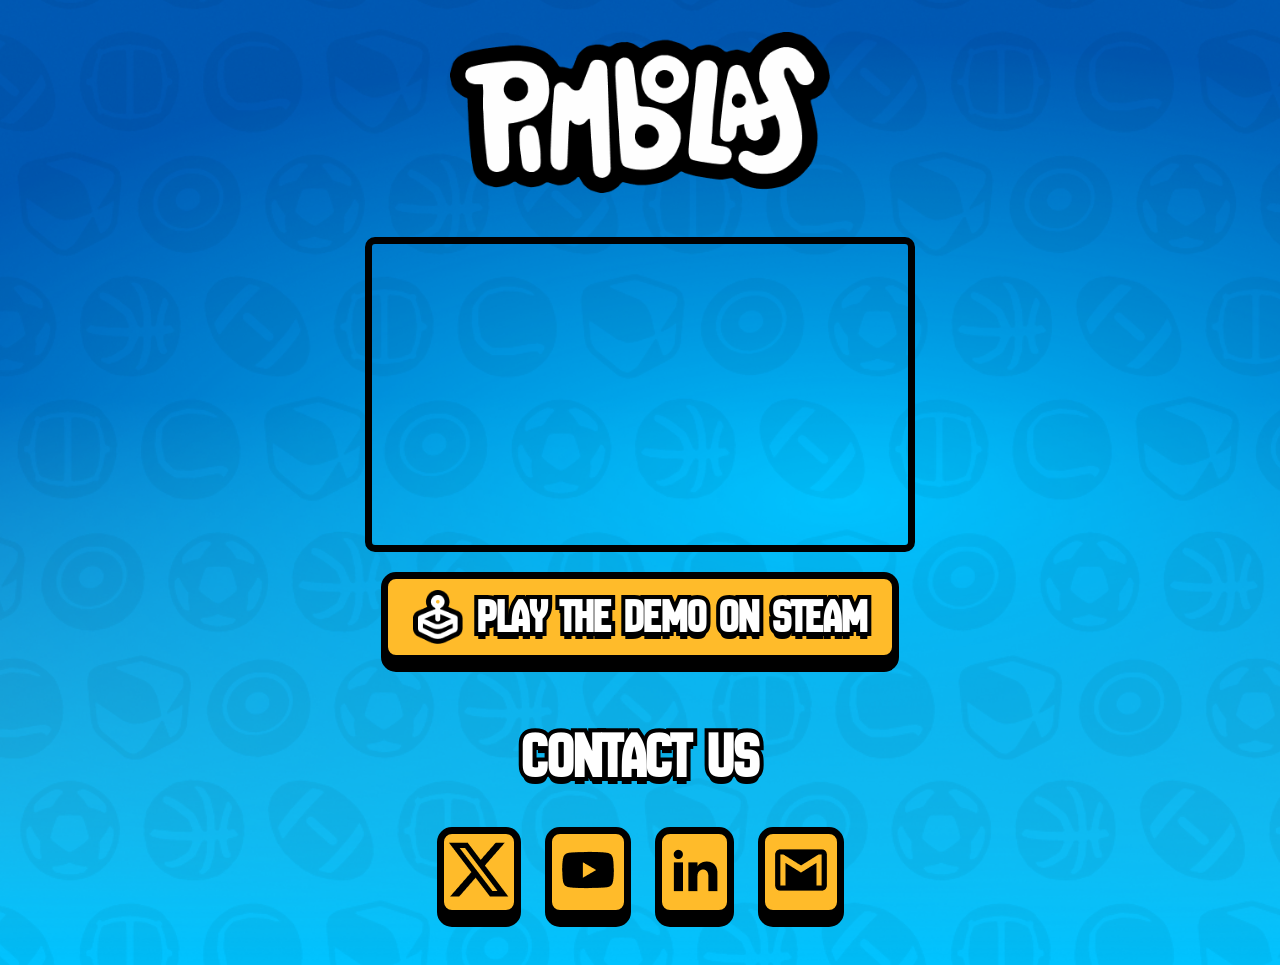
==== commit e278415c: "Fix: img and css links" ====
--- a/index.html
+++ b/index.html
@@ -5,13 +5,13 @@
     <meta charset="UTF-8">
     <meta name="viewport" content="width=device-width, initial-scale=1.0">
     <title>Pimbolas</title>
-    <link rel="stylesheet" href="/css/style.css">
+    <link rel="stylesheet" href="css/style.css">
 </head>
 
 <body>
     <main>
         <header>
-            <img class="game-logo" src="/img/Logo.png" alt="Pimbolas Logo" title="Pimbolas Logo">
+            <img class="game-logo" src="img/Logo.png" alt="Pimbolas Logo" title="Pimbolas Logo">
         </header>
 
         <section class="trailer">
@@ -22,7 +22,7 @@
 
             <a class="no-link" href="https://store.steampowered.com/app/4163970/Pimbolas_Demo/" target="_blank">
                 <button class="btn-play">
-                    <img src="/img/game-icon.png" alt="Game Icon" title="Game Icon">
+                    <img src="img/game-icon.png" alt="Game Icon" title="Game Icon">
                     <h2>Play the demo on steam</h2>
                 </button>
             </a>
@@ -33,25 +33,25 @@
             <div class="social-media">
                 <div class="social-media-btn">
                     <a class="no-link" href="https://x.com/NanoKnightStdio" target="_blank">
-                        <img src="/img/Group.png" alt="Twitter" title="twitter">
+                        <img src="img/Group.png" alt="Twitter" title="twitter">
                     </a>
                 </div>
 
                 <div class="social-media-btn">
                     <a class="no-link" href="https://www.youtube.com/@nanoknightstudio" target="_blank">
-                        <img src="/img/mdi_youtube.png" alt="Youtube Channel" title="Youtube Channel">
+                        <img src="img/mdi_youtube.png" alt="Youtube Channel" title="Youtube Channel">
                     </a>
                 </div>
 
                 <div class="social-media-btn">
                     <a class="no-link" href="https://www.linkedin.com/company/nano-knight-studio/" target="_blank">
-                        <img src="/img/ri_linkedin-fill.png" alt="Linkedin" title="Linkedin">
+                        <img src="img/ri_linkedin-fill.png" alt="Linkedin" title="Linkedin">
                     </a>
                 </div>
 
                 <div class="social-media-btn">
                     <a class="no-link" href="mailto:nanoknight.studio@gmail.com" target="_blank">
-                        <img src="/img/mdi_gmail.png" alt="Gmail" title="Gmail">
+                        <img src="img/mdi_gmail.png" alt="Gmail" title="Gmail">
                     </a>
                 </div>
             </div>
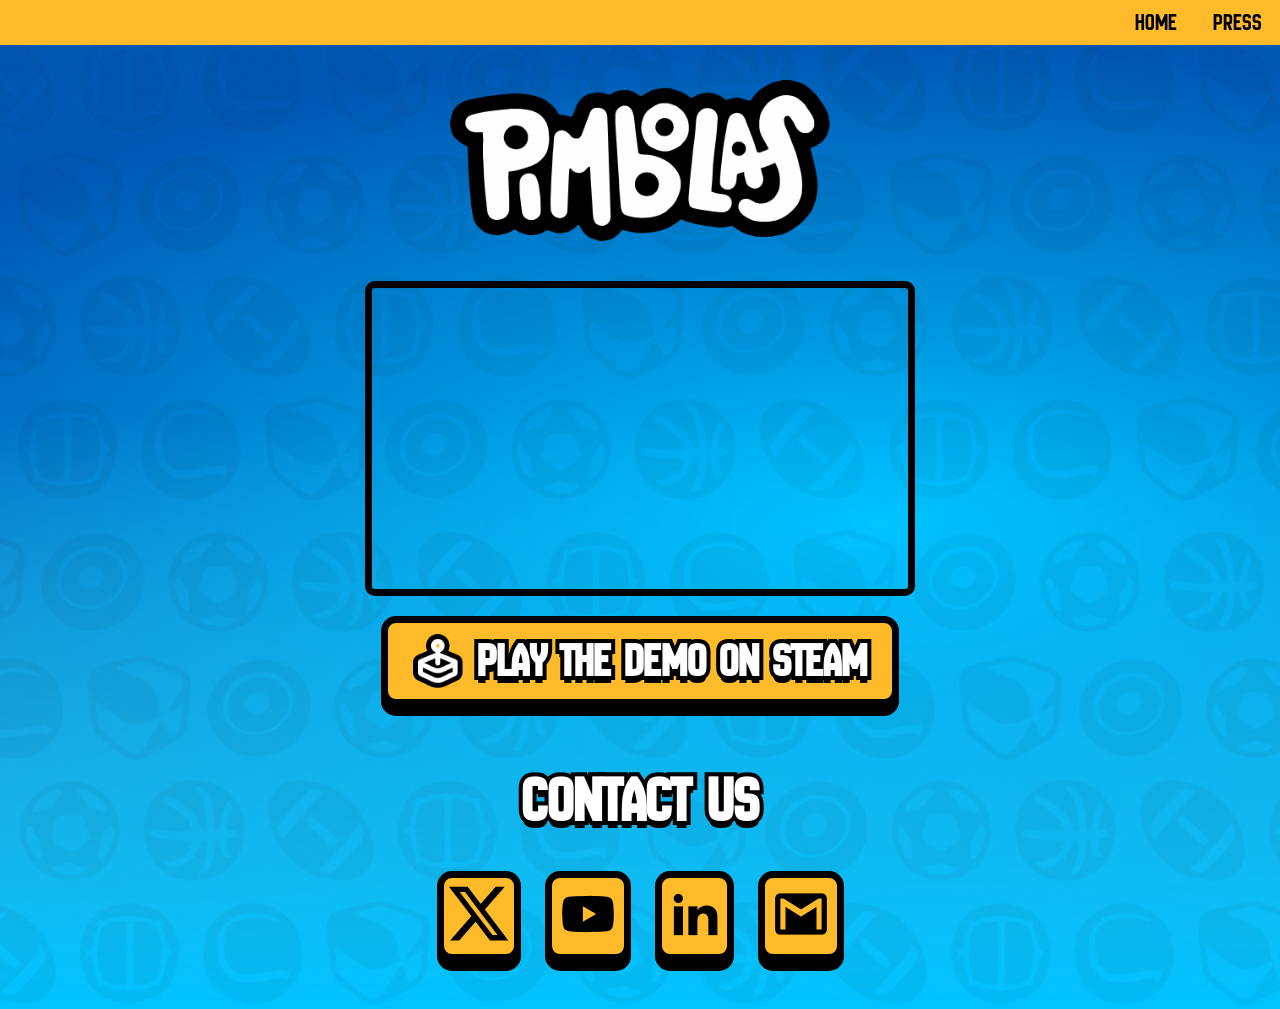
==== commit 43f9400e: "Feat: site SEO" ====
--- a/index.html
+++ b/index.html
@@ -4,13 +4,69 @@
 <head>
     <meta charset="UTF-8">
     <meta name="viewport" content="width=device-width, initial-scale=1.0">
-    <title>Pimbolas</title>
+
+    <title>Pimbolas on Steam | Multiplayer Foosball Party Game</title>
+
+    <meta name="description"
+        content="Play Pimbolas, a frantic multiplayer foosball party game with crazy physics, power-ups and local matches for up to 4 players. Wishlist now on Steam.">
+
+    <meta name="keywords"
+        content="Pimbolas, Pimbolas game, foosball game, party game steam, local multiplayer game, indie game brazil, physics soccer game">
+
+    <meta name="author" content="Nano Knight Studio">
+    <meta name="robots" content="index, follow">
+    <meta name="language" content="English">
+
+    <link rel="canonical" href="https://pimbolas.com.br/index.html">
+
+    <link rel="icon" href="img/Pimbolas_Icon_crop.png">
+
+    <!-- Open Graph -->
+    <meta property="og:type" content="website">
+    <meta property="og:title" content="Pimbolas | Multiplayer Foosball Party Game">
+    <meta property="og:description"
+        content="Crazy local multiplayer foosball with power-ups, physics chaos and competitive fun.">
+    <meta property="og:image" content="https://pimbolas.com.br/img/thumb.jpg">
+    <meta property="og:url" content="https://pimbolas.com.br">
+    <meta property="og:site_name" content="Pimbolas">
+
+    <!-- Twitter -->
+    <meta name="twitter:card" content="summary_large_image">
+    <meta name="twitter:title" content="Pimbolas | Multiplayer Foosball Party Game">
+    <meta name="twitter:description" content="Fast-paced foosball party game for up to 4 players.">
+    <meta name="twitter:image" content="https://pimbolas.com.br/img/thumb.jpg">
+
+    <link rel="preload" href="img/Logo.png" as="image">
+    <link rel="preconnect" href="https://www.youtube.com">
     <link rel="stylesheet" href="css/style.css">
+
+    <script type="application/ld+json">
+    {
+    "@context":"https://schema.org",
+    "@type":"VideoGame",
+    "name":"Pimbolas",
+    "genre":["Party Game","Sports","Local Multiplayer"],
+    "gamePlatform":["PC","Mac","Linux"],
+    "author":{
+    "@type":"Organization",
+    "name":"Nano Knight Studio"
+    },
+    "url":"https://pimbolas.com.br",
+    "image":"https://pimbolas.com.br/img/thumb.jpg"
+    }
+</script>
 </head>
 
 <body>
     <main>
         <header>
+            <nav class="menu">
+                <ul>
+                    <li><a href="index.html">Home</a></li>
+                    <li><a href="press.html">Press</a></li>
+                </ul>
+            </nav>
+
             <img class="game-logo" src="img/Logo.png" alt="Pimbolas Logo" title="Pimbolas Logo">
         </header>
 
--- a/css/style.css
+++ b/css/style.css
@@ -14,13 +14,13 @@
 
 @font-face {
     font-family: pimbolas;
-    src: url(/fonts/NewAmsterdam-Regular.ttf);
+    src: url(../fonts/NewAmsterdam-Regular.ttf);
 }
 
 body {
     background-color: var(--primary-bg-color);
     position: relative;
-    background-image: url('/img/fade.png');
+    background-image: url('../img/fade.png');
     background-size: cover;
     background-repeat: no-repeat;
     overflow-x: hidden;
@@ -30,7 +30,7 @@
     content: '';
     position: fixed;
     inset: -20%;
-    background-image: url('/img/background.png');
+    background-image: url('../img/background.png');
     background-size: cover;
     opacity: .5;
     z-index: 0;
@@ -48,10 +48,45 @@
 }
 
 header {
-    margin-top: 2em;
+    width: 100%;
+    display: flex;
+    flex-direction: column;
+    align-items: center;
+    justify-content: center;
+}
+
+.menu {
+    background-color: var(--button-highlight);
+    padding: .5em 0;
+    position: fixed;
+    top: 0;
+    width: 100%;
+}
+
+.menu > ul {
+    display: flex;
+    width: 100%;
+    list-style: none;
+    justify-content: flex-end;
+}
+
+.menu > ul > li {
+    font-size: 1.5em;
+    margin: 0 0.75em;
+}
+
+.menu > ul > li > a {
+    text-decoration: none;
+    color: #000;
+    transition: all .3s ease;
+}
+
+.menu > ul > li > a:hover {
+    color: #eaeaea;
 }
 
 .game-logo {
+    margin-top: 5em;
     width: 380px;
 }
 
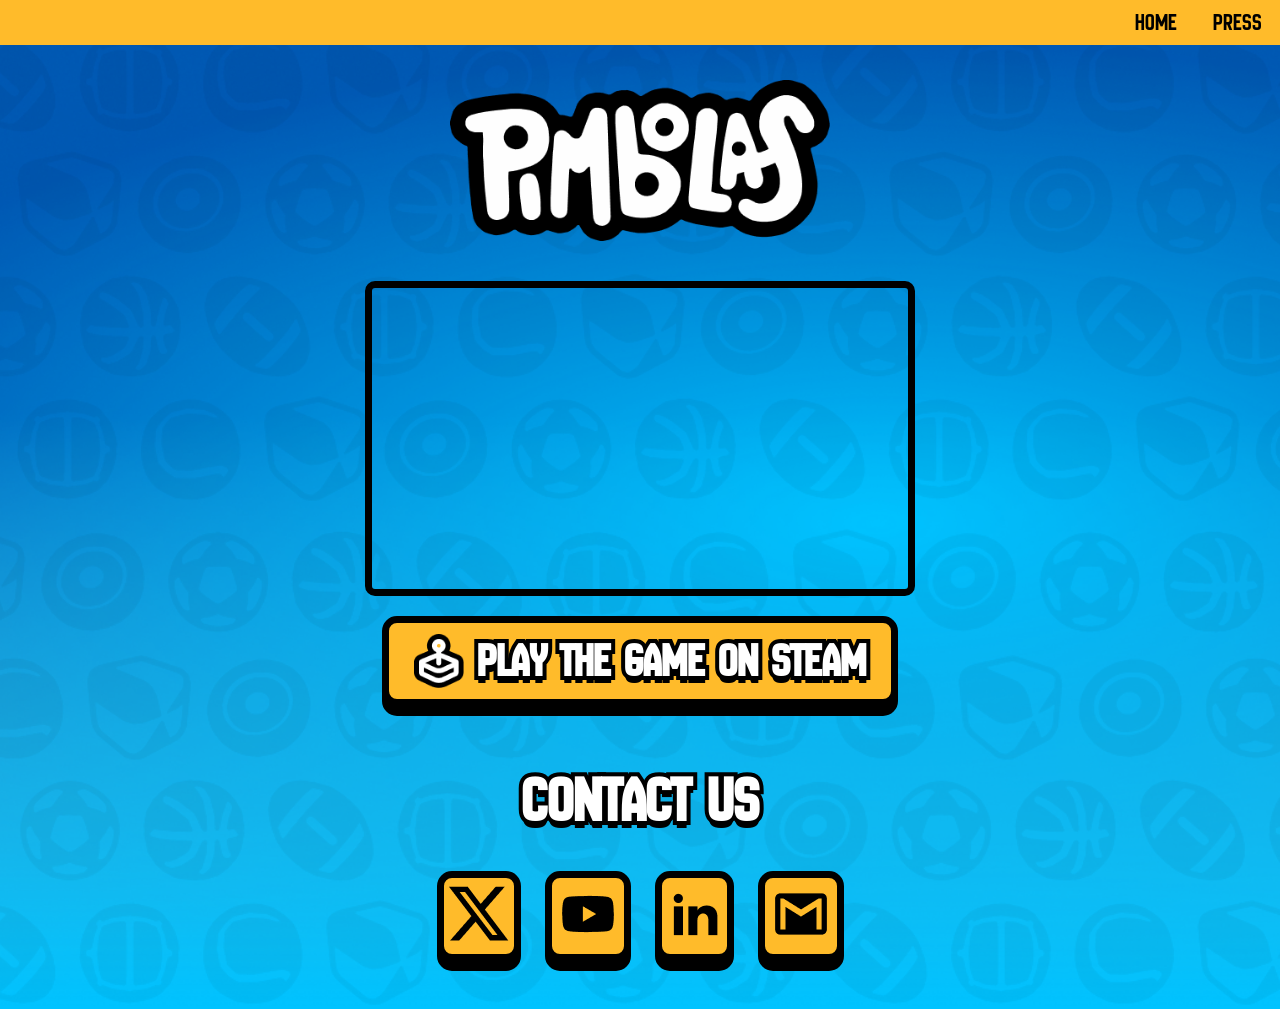
==== commit 4ae20703: "Fix: icon tab" ====
--- a/index.html
+++ b/index.html
@@ -19,7 +19,7 @@
 
     <link rel="canonical" href="https://pimbolas.com.br/index.html">
 
-    <link rel="icon" href="img/Pimbolas_Icon_crop.png">
+    <link rel="icon" href="img/pimbolas-icon.png">
 
     <!-- Open Graph -->
     <meta property="og:type" content="website">
@@ -76,10 +76,10 @@
                 allow="accelerometer; autoplay; clipboard-write; encrypted-media; gyroscope; picture-in-picture; web-share"
                 referrerpolicy="strict-origin-when-cross-origin" allowfullscreen></iframe>
 
-            <a class="no-link" href="https://store.steampowered.com/app/4163970/Pimbolas_Demo/" target="_blank">
+            <a class="no-link" href="https://store.steampowered.com/app/3621200/Pimbolas/" target="_blank">
                 <button class="btn-play">
                     <img src="img/game-icon.png" alt="Game Icon" title="Game Icon">
-                    <h2>Play the demo on steam</h2>
+                    <h2>Play the game on steam</h2>
                 </button>
             </a>
         </section>
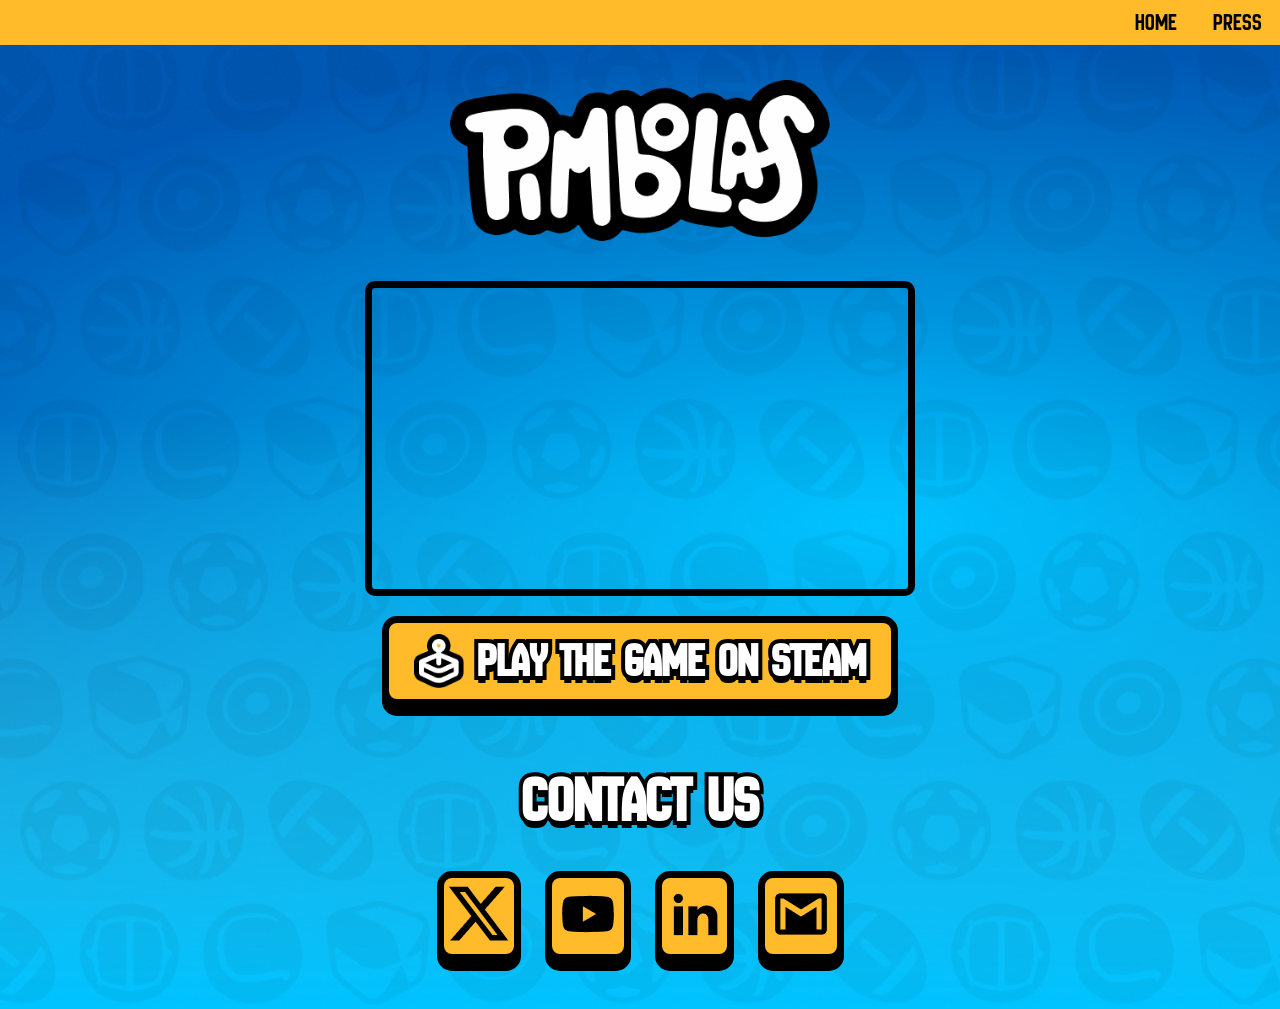
==== commit f777548a: "Fix: updated trailer" ====
--- a/index.html
+++ b/index.html
@@ -71,7 +71,7 @@
         </header>
 
         <section class="trailer">
-            <iframe width="600" height="315" src="https://www.youtube.com/embed/5FfXYFrRjEk?si=cU6283BpfGiCibZz"
+            <iframe width="600" height="315" src="https://www.youtube.com/embed/dMRD0oXc79w?si=c7BMgIDlFJ4R78io"
                 title="YouTube video player" frameborder="0"
                 allow="accelerometer; autoplay; clipboard-write; encrypted-media; gyroscope; picture-in-picture; web-share"
                 referrerpolicy="strict-origin-when-cross-origin" allowfullscreen></iframe>
